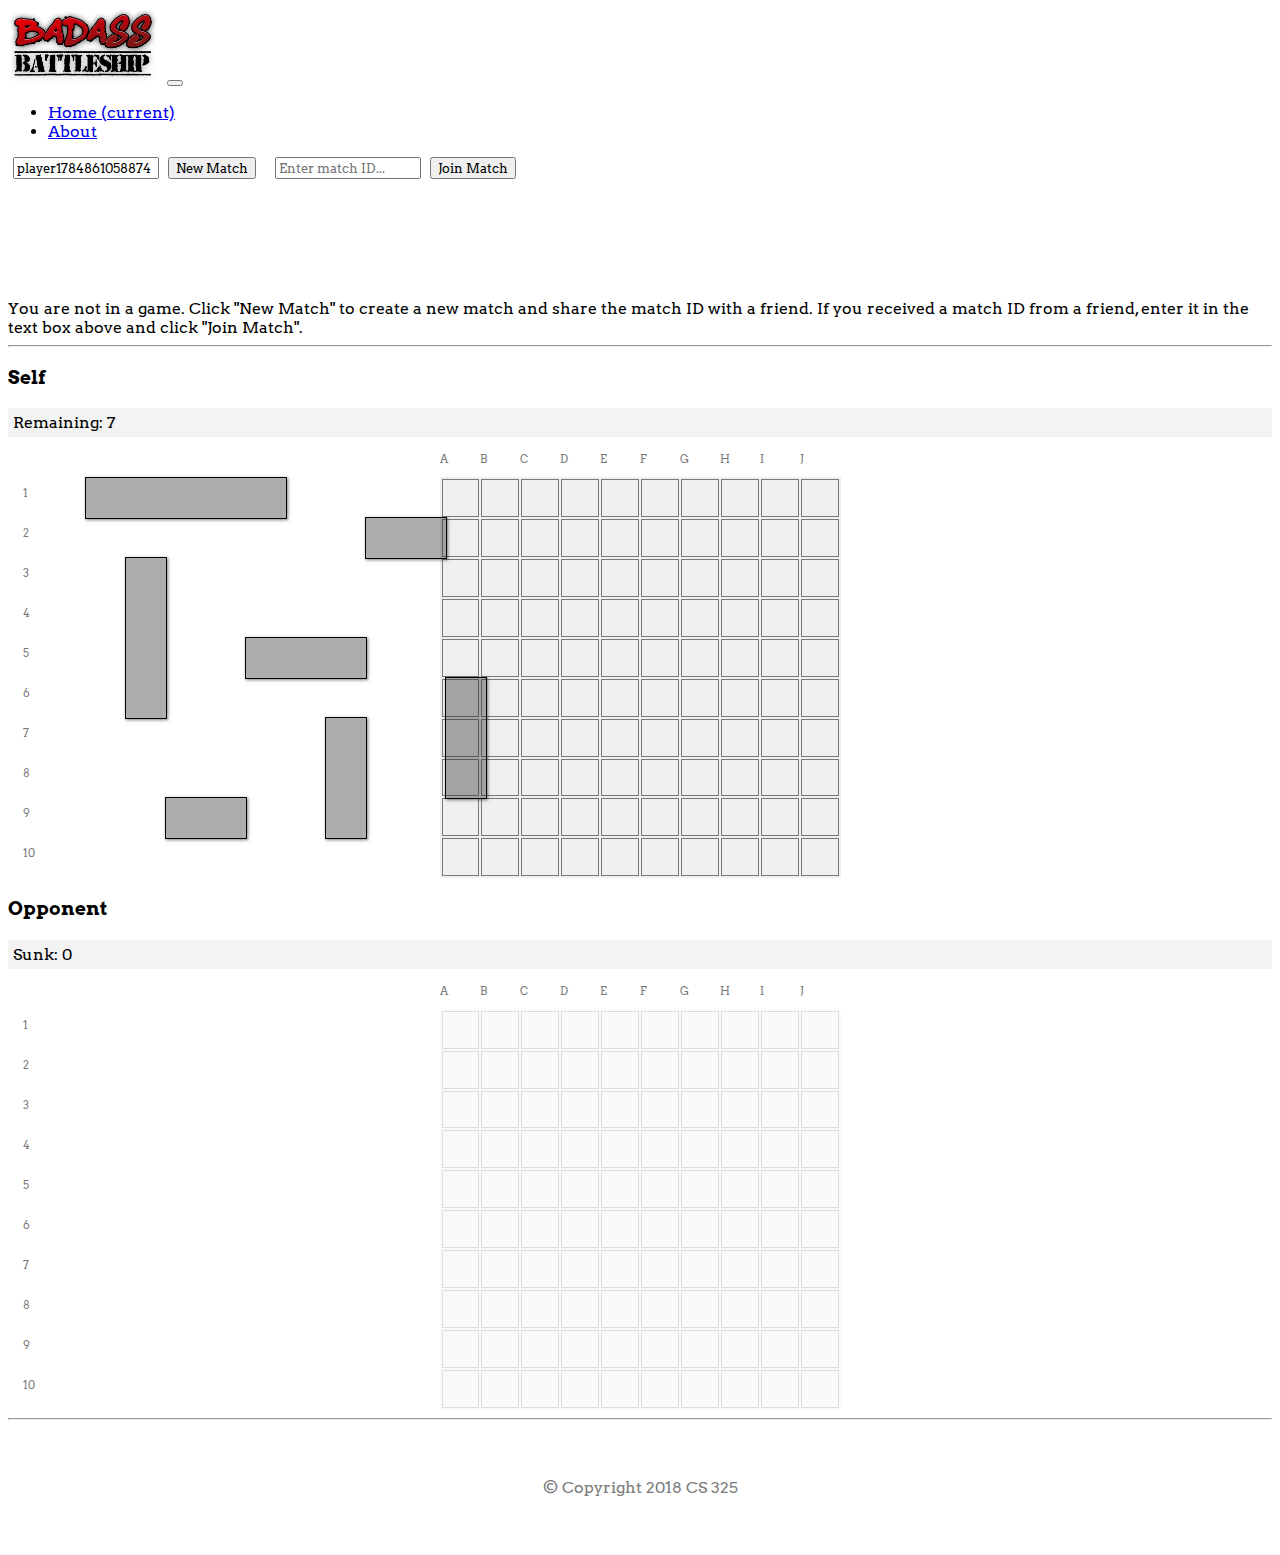
==== server/src/resources/public/index.html @ 70c24946 "moved client to server (self hosted), introduced lots of bugs (ships still not sending correctly) an" ====
<!doctype html>
<html lang="en">
    <head>
        <meta charset="utf-8">
        <meta name="viewport" content="width=device-width, initial-scale=1, shrink-to-fit=no">

        <!-- Bootstrap related -->
        <link rel="stylesheet" href="https://stackpath.bootstrapcdn.com/bootstrap/4.1.3/css/bootstrap.min.css" integrity="sha384-MCw98/SFnGE8fJT3GXwEOngsV7Zt27NXFoaoApmYm81iuXoPkFOJwJ8ERdknLPMO" crossorigin="anonymous">

        <!-- Font -->
        <link href="https://fonts.googleapis.com/css?family=Arvo" rel="stylesheet">

        <!-- Game-related styling -->
        <link rel="stylesheet" href="css/game.css">

        <title>Badass Battleship</title>
    </head>
    <body>
        <nav class="navbar navbar-expand-md navbar-dark bg-dark fixed-top">
            <a class="navbar-brand" href="/"><img src="img/babslogo.png" /></a>
            <button class="navbar-toggler" type="button" data-toggle="collapse" data-target="#nav-default" aria-controls="nav-default" aria-expanded="false" aria-label="Toggle navigation">
                <span class="navbar-toggler-icon"></span>
            </button>

            <div class="collapse navbar-collapse" id="nav-default">
                <ul class="navbar-nav mr-auto">
                    <li class="nav-item active">
                        <a class="nav-link" href="#">Home <span class="sr-only">(current)</span></a>
                    </li>
                    <li class="nav-item">
                        <a class="nav-link" href="#">About</a>
                    </li>
                </ul>
                <div class="form-inline" id="match-bar">
                    <input id="player-name" class="form-control mr-sm-2" type="text" placeholder="Enter name..." aria-label="Player Name">
                    <button id="new-match" class="btn btn-success" type="button">New Match</button>
                    <input id="match-id" class="form-control mr-sm-2" type="text" placeholder="Enter match ID..." aria-label="Match ID">
                    <button id="join-match" class="btn btn-primary" type="button">Join Match</button>
                </div>
                <div class="form-inline" id="end-match-bar">
                    <button id="leave-match" class="btn btn-danger" type="button">Leave Match</button>
                    <input id="current-match-id" class="form-control mr-sm-2" type="text" aria-label="Match ID" readonly>
                </div>
            </div>
        </nav>

        <main role="main" class="container">
            <div class="game">
                <div id="status" class="row text-center">
                    You are not in a game. Click "New Match" to create a new match and share the match ID with a friend.
                    If you received a match ID from a friend, enter it in the text box above and click "Join Match".
                </div>
                <hr/>
                <div class="row">
                    <div class="col-lg-6 text-center">
                        <h3>Self</h3>
                        <div class="score">Remaining: <span id="remaining">7</span></div>
                        <div class="labels">
                            <div class="horizontal">
                                <!-- TODO: make this iterative in code -->
                                <ul>
                                    <li>A</li>
                                    <li>B</li>
                                    <li>C</li>
                                    <li>D</li>
                                    <li>E</li>
                                    <li>F</li>
                                    <li>G</li>
                                    <li>H</li>
                                    <li>I</li>
                                    <li>J</li>
                                </ul>
                            </div>
                            <div class="vertical">
                                <ul>
                                    <li>1</li>
                                    <li>2</li>
                                    <li>3</li>
                                    <li>4</li>
                                    <li>5</li>
                                    <li>6</li>
                                    <li>7</li>
                                    <li>8</li>
                                    <li>9</li>
                                    <li>10</li>
                                </ul>
                            </div>
                        </div>
                        <!-- TODO: this grid does not adjust to resizing of window! -->
                        <div class="actual-grid"></div>
                        <table class="battle-grid" id="self"></table>
                    </div>
                    <div class="col-lg-6 text-center">
                        <h3>Opponent</h3>
                        <div class="score">Sunk: <span id="sunk">0</span></div>
                        <div class="labels">
                            <div class="horizontal">
                                <ul>
                                    <li>A</li>
                                    <li>B</li>
                                    <li>C</li>
                                    <li>D</li>
                                    <li>E</li>
                                    <li>F</li>
                                    <li>G</li>
                                    <li>H</li>
                                    <li>I</li>
                                    <li>J</li>
                                </ul>
                            </div>
                            <div class="vertical">
                                <ul>
                                    <li>1</li>
                                    <li>2</li>
                                    <li>3</li>
                                    <li>4</li>
                                    <li>5</li>
                                    <li>6</li>
                                    <li>7</li>
                                    <li>8</li>
                                    <li>9</li>
                                    <li>10</li>
                                </ul>
                            </div>
                        </div>
                        <table class="battle-grid" id="opponent"></table>
                    </div>
                </div>
            </div>
        </main>
        <hr/>
        <footer>
            &copy; Copyright 2018 CS 325
        </footer>

        <!-- Bootstrap related -->
        <script src="https://code.jquery.com/jquery-3.3.1.min.js"></script>
        <script src="https://cdnjs.cloudflare.com/ajax/libs/popper.js/1.14.3/umd/popper.min.js"></script>
        <script src="https://stackpath.bootstrapcdn.com/bootstrap/4.1.3/js/bootstrap.min.js"></script>

        <!-- Game related -->
        <script src="js/jquery-ui.min.js"></script>
        <script src="js/game.js"></script>
    </body>
</html>
---- server/src/resources/public/css/game.css ----
* {
    font-family: 'Arvo', sans-serif;
}
.navbar button {
    margin: 0 15px 0 5px;
}
footer {
    text-align: center;
    padding: 50px;
    color: #7a7a7a;
}
.game {
    padding-top: 120px;
    display: block;
    margin-left: auto;
    margin-right: auto;
}
.score {
    padding: 5px;
    background: #f3f3f3;
    margin-bottom: 15px;
}
.navbar-brand img {
    width: 150px;
}
.battle-grid {
    table-layout: fixed;
    margin: 0 auto;
    float: none;
    width: 401px;
    height: 401px;
    z-index: 5;
    background-color: #efefef;
}
.actual-grid {
    margin: 0 auto;
    float: none;
    width: 401px;
    height: 401px;
    position: absolute;
    left: 85px;
}
.battle-grid td {
    border-collapse:collapse;
    border: 1px solid #7a7a7a;
    text-align: center;
}
.battle-grid td:hover {
    background: rgba(255, 0, 8, 0.64);
    border: 1px solid red;
    box-shadow: 1px 1px 5px red;
    cursor: crosshair;
}
.battle-grid td.hit {
    background: url(../img/hit.png) rgba(255, 0, 3, 0.46);
    background-repeat: no-repeat;
    background-size: 40px 40px;
}
.battle-grid td.miss {
    background-image: url(../img/miss.png);
    background-repeat: no-repeat;
    background-size: 40px 40px;
}
.labels {
    height: 25px;
}
.labels ul {
    list-style-type: none;
    margin: 0;
    padding: 0;
    overflow: hidden;
}
.labels .horizontal {
    margin: 0 auto;
    width: 401px;
}
.labels .horizontal ul li {
    float:left;
    font-size: 11px;
    width: 40px;
    color: #7a7a7a;
}
.labels .vertical {
    margin-top: 20px;
    height: 401px;
    z-index: 10;
}.labels .vertical ul {
    margin-left: 15px;
}
.labels .vertical ul li {
    font-size: 11px;
    height: 40px;
    width: 60px;
    color: #7a7a7a;
}
.ship {
    width: 40px;
    height: 40px;
    display: block;
    position: absolute;
    border: thin solid black;
    background-color: rgba(43, 43, 43, 0.39);
    box-shadow: 1px 1px 3px rgba(0, 0, 0, 0.5);
}
.ship:active {
    border: 3px solid #353535;
}
.ui-draggable, .ui-droppable {
    background-position: top;
}
#match-bar, #end-match-bar * {
    margin-left: 5px;
}
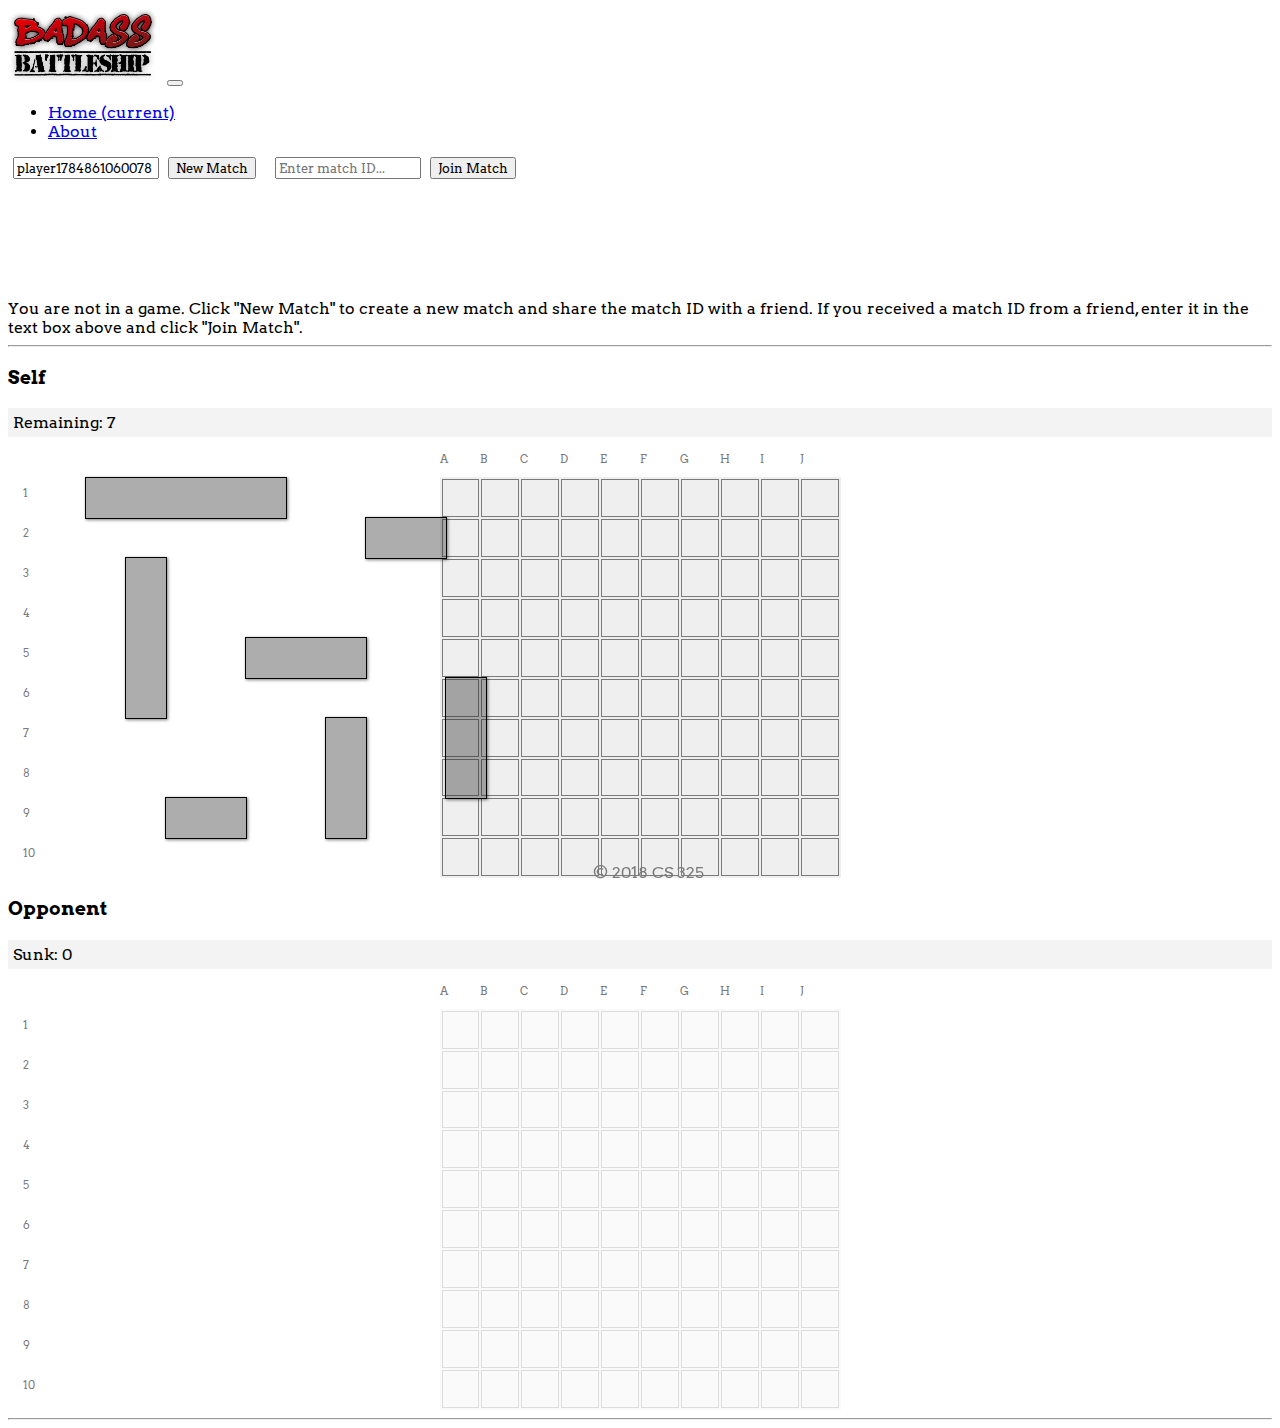
==== commit 95e147a3: "added about page and relevant css for it" ====
--- a/server/src/resources/public/index.html
+++ b/server/src/resources/public/index.html
@@ -25,10 +25,10 @@
             <div class="collapse navbar-collapse" id="nav-default">
                 <ul class="navbar-nav mr-auto">
                     <li class="nav-item active">
-                        <a class="nav-link" href="#">Home <span class="sr-only">(current)</span></a>
+                        <a class="nav-link" href="index.html">Home <span class="sr-only">(current)</span></a>
                     </li>
                     <li class="nav-item">
-                        <a class="nav-link" href="#">About</a>
+                        <a class="nav-link" href="about.html">About</a>
                     </li>
                 </ul>
                 <div class="form-inline" id="match-bar">
@@ -130,7 +130,7 @@
         </main>
         <hr/>
         <footer>
-            &copy; Copyright 2018 CS 325
+            &copy; 2018 CS 325
         </footer>
 
         <!-- Bootstrap related -->
--- a/server/src/resources/public/css/game.css
+++ b/server/src/resources/public/css/game.css
@@ -5,10 +5,21 @@
     margin: 0 15px 0 5px;
 }
 footer {
+    position: fixed;
+    bottom: 2%;
     text-align: center;
-    padding: 50px;
+    width: 100%;
     color: #7a7a7a;
 }
+
+#about {
+    position: absolute;
+    left: 50%;
+    top: 25%;
+    -webkit-transform: translate(-50%, -50%);
+    transform: translate(-50%, -50%);
+}
+
 .game {
     padding-top: 120px;
     display: block;
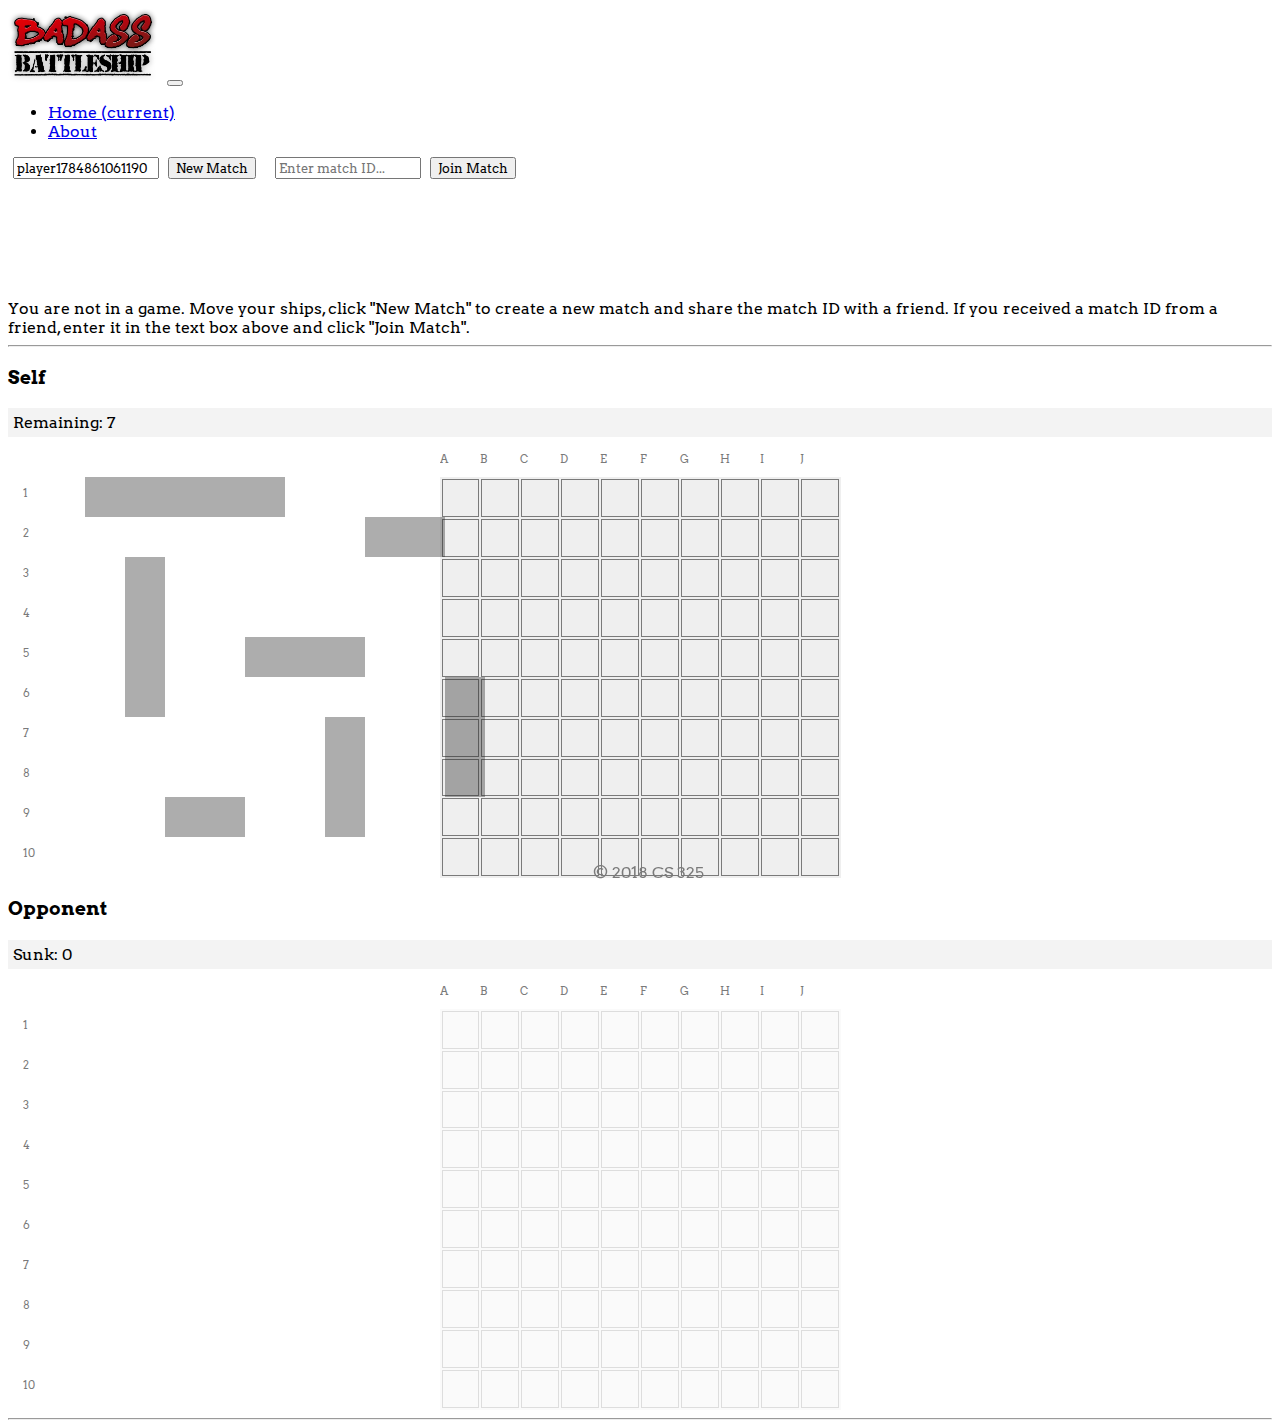
==== commit 1901ecf8: "better & fixed placement + remove match at gameover condition" ====
--- a/server/src/resources/public/index.html
+++ b/server/src/resources/public/index.html
@@ -47,7 +47,7 @@
         <main role="main" class="container">
             <div class="game">
                 <div id="status" class="row text-center">
-                    You are not in a game. Click "New Match" to create a new match and share the match ID with a friend.
+                    You are not in a game. Move your ships, click "New Match" to create a new match and share the match ID with a friend.
                     If you received a match ID from a friend, enter it in the text box above and click "Join Match".
                 </div>
                 <hr/>
--- a/server/src/resources/public/css/game.css
+++ b/server/src/resources/public/css/game.css
@@ -56,7 +56,7 @@
     border: 1px solid #7a7a7a;
     text-align: center;
 }
-.battle-grid td:hover {
+.battle-grid[id="opponent"] td:hover {
     background: rgba(255, 0, 8, 0.64);
     border: 1px solid red;
     box-shadow: 1px 1px 5px red;
@@ -109,12 +109,8 @@
     height: 40px;
     display: block;
     position: absolute;
-    border: thin solid black;
+    border: none;
     background-color: rgba(43, 43, 43, 0.39);
-    box-shadow: 1px 1px 3px rgba(0, 0, 0, 0.5);
-}
-.ship:active {
-    border: 3px solid #353535;
 }
 .ui-draggable, .ui-droppable {
     background-position: top;
